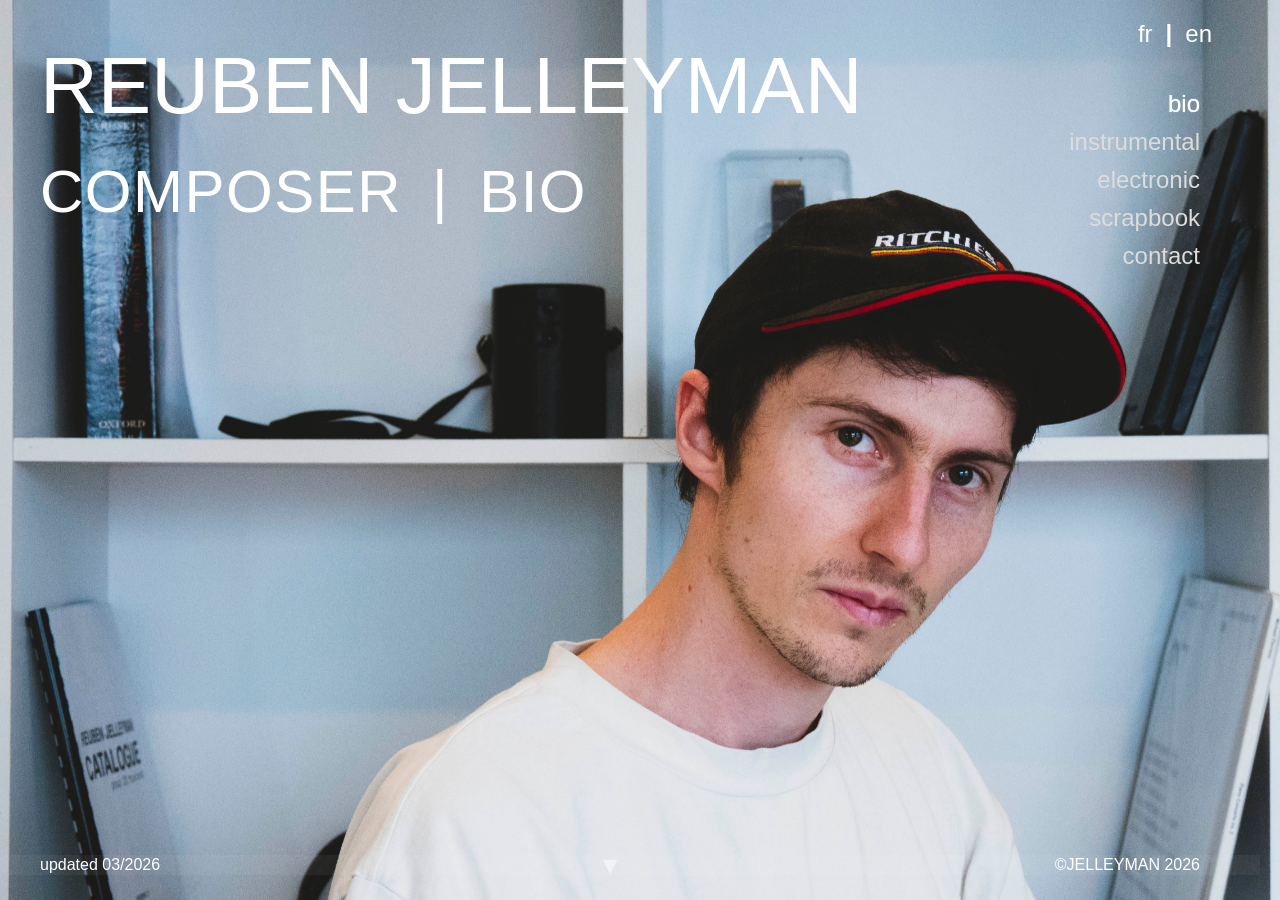
==== bio.html @ 557cd3b6 "feat: Major site overhaul - new pages, layout, and polish - Add scrapbook, electronic, instrumental " ====
<!DOCTYPE html>
<html>
    <head>
        <title data-i18n="bio_page_title"></title>
        <meta charset="utf-8">
        <meta name="viewport" content="width=device-width, initial-scale=1.0">
        <link rel="icon" href="images/halfharmonicNotehead_0002.png" type="image/png">
        <link rel="stylesheet" href="JELLEYMAN-css/general.css?v=6.1">
        <link rel="stylesheet" href="JELLEYMAN-css/header.css?v=6.1">
        <link rel="stylesheet" href="JELLEYMAN-css/footer.css?v=6.1">
        <link rel="stylesheet" href="JELLEYMAN-css/sidebar.css?v=6.1">
        <link rel="stylesheet" href="JELLEYMAN-css/bio.css?v=6.1">
        <link rel="stylesheet" href="JELLEYMAN-css/hamburger.css?v=6.1">
        </head>

        <body class="body-bio">

            <!-- Fixed Background -->
            <div id="bio-background"></div>

            <!-- Middle Section (Initially Invisible) -->
            <div id="middle-section">
                <div class="content-wrapper">
                    <div class="text-content">
                        <p data-i18n="bio_page_bio_text_1"></p>
                        <p data-i18n="bio_page_bio_text_2"></p>
                        <p data-i18n="bio_page_bio_text_3"></p>
                        <p data-i18n="bio_page_bio_text_4"></p>
                        <p data-i18n="bio_page_bio_text_5"></p>
                        <p><a href="pdfs/bio_2026-musique.pdf" download data-i18n="bio_page_download" style="color: whitesmoke; text-decoration: underline;"></a></p>
                        </div>                    <div class="image-content">
                        <img src="images/JELLEYMAN-profile2.jpg" alt="Reuben Jelleyman">
                    </div>
                </div>
            </div>

            <!-- Final Image Section (Initially Invisible) -->
            <div id="final-image-container">
                 <img src="images/JELLEYMAN-profile4.JPG" alt="Reuben Jelleyman">
                 <div class="credits">
                     <p data-i18n="website_credit">website design & build: Reuben Jelleyman</p>
                     <p data-i18n="photo_credit">photo credits: Reuben Jelleyman, Danielle Jelleyman</p>
                 </div>
            </div>

            <!-- Fixed UI Elements -->
            <div class="hamburger-menu" id="hamburger-icon">
                <div class="bar"></div>
                <div class="bar"></div>
                <div class="bar"></div>
            </div>

            <nav id="main-nav">
                <div id="language-switcher-container"></div>
                <div id="sidebar-placeholder" class="sidebar">
                </div>
            </nav>

            <div class="header-bottom">
                <div class="header-central-section">
                    <div id="scroll-arrow-up"><span>&#x25B2;</span></div>
                </div>
            </div>

            <div class="header-top">
                 <div class="header-left-section">
                    <div class="header-left-section-title" >
                        <a href="index.html">REUBEN JELLEYMAN</a>
                    </div>
                    <div class="header-left-section-sub">
                        <div class="header-left-section-sub-l" data-i18n="bio_page_composer">
                        </div>
                        <div class="header-left-section-sub-c" data-i18n="separator">
                        </div>
                        <div class="header-left-section-sub-r" data-i18n="bio_page_bio_title">
                        </div>
                    </div>  
                </div>
            </div>
            <div class="footer">
                <div class="footer-left-section" data-i18n="bio_page_updated"></div>
                <div class="footer-central-section">
                    <div id="scroll-arrow"><span>&#x25BC;</span></div>
                </div>
                <div class="footer-right-section" data-i18n="bio_page_copyright" data-no-fade-i18n="true"></div>
            </div>

            <script src="i18n.js?v=6.1" type="module"></script>
            <script src="bio-scroll.js?v=6.1"></script>
            <script src="hamburger.js?v=6.1"></script>
        </body>
        </html>
---- JELLEYMAN-css/general.css ----
body {
    margin: 0;
    font-family: helvetica;
    background-color: black; /* Ensure a dark background */
}

div {
        font-family: helvetica;
        margin-top: 0;
        margin-bottom: 20px;
        margin-right: 20px;
    }

/* OLD BODY STYLES (moved above) */

.header-left-section-sub-l[data-i18n] {
    transition: opacity 0.5s ease; /* Smooth transition for COMPOSER/COMPOSITEUR text */
}

.footer-left-section[data-i18n],
.footer-right-section[data-i18n] {
    transition: opacity 0.5s ease; /* Smooth transition for footer text */
}


.body-padding   {
    padding-top: 200px;    
}


a {
    text-decoration: none;
    color: black;
    }


.home-background{
    width: 100%;
    display: flex;
    align-content: center;
}

#static-background {
    position: fixed;
    top: 0;
    left: 0;
    width: 100%;
    height: 100vh;
    background-image: url('../images/montage-1-5.jpg');
    background-size: cover;
    background-position: center;
    z-index: -2; /* Ensure it's behind the background-montage */
}

#main-nav {
    position: relative;
    z-index: 10000; /* Ensure nav is above middle section and headers */
}
---- JELLEYMAN-css/header.css ----
.header-bottom {
    display: flex;
    flex-direction: row;
    align-items: center;
    justify-content: space-between;
    position: fixed;
    left: 0;
    right: 0;
    padding-left: 40px;
    padding-right: 40px;
    z-index: 1002;
    bottom: 55px;
    transition: all 1s ease-in-out;
    box-sizing: border-box;
}

.header-left-section {
    display: flex;
    flex-direction: column;
    align-items: flex-end; /* Align right */
    text-align: right;
    margin-left: auto; /* Push to right */
}

.header-central-section {
    flex: 1;
    display: flex;
    justify-content: center;
    align-items: center;
}

.header-right-section {
    flex: 1;
}

.header-top {
    display: flex;
    flex-direction: column;
    align-items: flex-start;
    text-align: left;
    position: fixed;
    left: 40px;
    top: 40px;
    z-index: 1002;
    /* transition: all 1s ease-in-out; */ /* Removed to allow JS control */
    box-sizing: border-box;
}

body.body-index .header-top {
    color: black;
}

body.body-index .header-top a {
    color: black;
}

body.body-instrumental .header-top,
body.body-bio .header-top {
    color: white;
}

body.body-instrumental .header-top a,
body.body-bio .header-top a {
    color: white;
}

.header-top .header-left-section {
    align-items: flex-start;
    text-align: left;
    margin-left: 0;
}

/* Language Switcher */
#language-switcher-container {
    position: absolute;
    top: 20px;
    right: 40px; /* Match copyright / sidebar margin */
    width: auto;
    z-index: 10000;
}

/* Force .language to stay within its container and not fly off screen */
#language-switcher-container .language {
    position: relative !important;
    top: 0 !important;
    right: 0 !important;
    display: flex;
    justify-content: flex-end;
    align-items: center;
    gap: 5px;
    margin: 0 !important;
}

#language-switcher-container .language div {
    margin: 0 !important;
}
body.body-index #language-switcher-container a,
body.body-index #language-switcher-container .separator {
    color: black;
}

/* Language switcher font sizes matched to sidebar */
#language-switcher-container a,
#language-switcher-container .separator {
    color: white;
    font-size: 24px;
    text-decoration: none;
    white-space: nowrap;
}

@media (max-width: 550px) {
    #language-switcher-container a,
    #language-switcher-container .separator {
        font-size: 18px;
    }
}

@media (min-width: 551px) and (max-width: 1200px) {
    #language-switcher-container a,
    #language-switcher-container .separator {
        font-size: 21px;
    }
}

/* Language switcher visibility for extra small screens (will be managed by JS for hamburger) */
@media (max-width: 599px) {
    #language-switcher-container {
        display: none; /* Hidden by default when hamburger is active */
    }
}

/* Title Layout Fixes - Default (large screen, >1200px) */
.header-left-section-title {
    font-size: 80px;
    white-space: nowrap;
}

.header-left-section-sub {
    font-size: 60px;
    white-space: nowrap;
    display: flex;
    align-items: center;
    gap: 0.5em;
    letter-spacing: 1.5px; /* Added for a bit more space */
    margin-top: 5px; /* Added for space from title */
}

.header-left-section-sub div {
    margin: 0 !important;
    white-space: nowrap; /* Prevent wrapping of children */
    flex-shrink: 0; /* Prevent flex items from shrinking and wrapping */
}

/* Medium screens (860px - 1200px) */
@media (min-width: 860px) and (max-width: 1200px) {
    .header-left-section-title { font-size: 51.6px; }
    .header-left-section-sub { font-size: 40.8px; }
}

/* Small screens (600px - 859px) */
@media (min-width: 600px) and (max-width: 859px) {
    .header-left-section-title { font-size: 36.5904px; }
    .header-left-section-sub { font-size: 26.136px; }
}

/* Extra small screens (<600px) - New breakpoint for hamburger menu */
@media (max-width: 599px) {
    .header-left-section-title { font-size: 25px; }
    .header-left-section-sub { font-size: 18px; }
}
---- JELLEYMAN-css/footer.css ----
.footer {
    height: 15px;
    display: flex;
    flex-direction: row;
    justify-content: space-between;
    padding-top: 10px;
    padding-left: 40px; /* Aligned with header and sidebar */
    padding-right: 40px; /* Aligned with header and sidebar */
    padding-bottom: 10px;
    z-index: 10000; /* Increased to be above sidebar (9999) */
    background-color: rgba(255, 255, 255, 0.05);
    position: fixed;
    left: 0px;
    right: 0px;
    bottom: 5px;
    color: white;
    box-sizing: border-box;
}

body.body-index .footer,
body.body-contact .footer {
    /* If these pages are light themed, though currently they seem to be dark/transparent too */
    /* color: black; */
}

/* Ensure right section text is white by default unless on index */
.footer-right-section {
    display: flex;
    justify-content: flex-end;
    align-items: center;
    width: 250px;
    color: inherit;
}

.footer-left-section {
    width: 250px;
    display: flex;
    align-items: center;
    justify-content: flex-start;
}

.footer-central-section {
    flex: 1;
    display: flex;
    justify-content: center;
    align-items: center;
}
---- JELLEYMAN-css/sidebar.css ----
.sidebar{
    z-index: 9999; /* High z-index to prevent obstruction */
    color: gainsboro; /* Default color for other pages */
    position: fixed;
    top: 80px; /* Position below header */
    right: 40px;
    bottom: 10px;
    width: 150px; /* Ensure enough width */
    text-align: right;
    font-size: 18px;
}

body.body-index .sidebar {
    color: black; /* Black text for index page */
}

body.body-index .sidebar a {
    color: black; /* Black links for index page */
}

body.body-index .sidebar-element:hover a,
body.body-index .sidebar-element span,
body.body-index .language a:hover { /* This rule might have been present, or a simpler one */
    text-shadow: 0 0 1px black; /* Subtle glow effect for black text */
    color: black; /* Ensure hover color is also black or a darker shade */
}

.sidebar-element {
    position: relative; /* Needed for z-index of text */
    display: flex;
    justify-content: right;
    align-items: center;
    margin-top: 10px;
    margin-bottom: 10px;
    /* Removed overflow: hidden; as it's no longer needed for the background image */
}

.sidebar-element:hover a,
.sidebar-element span,
.language a:hover { /* This rule might have been present, or a simpler one */
    text-shadow: 0 0 1px gainsboro; /* Very subtle glow effect */
    color: white; /* Slightly brighter color */
    transform: none; /* Remove scale effect */
    transition: text-shadow 0.3s ease-in-out, color 0.3s ease-in-out;
}

.sidebar-element a:visited{
    color: gainsboro
}

.sidebar a{
    text-decoration: none;
}

.sidebar a{
    color: gainsboro;
}

.language {
    position: absolute;
    right: 0px;
    top: -60px; /* Position relative to sidebar, aligned with REUBEN JELLEYMAN */
    font-family: helvetica;
    width: 150px; /* Ensure enough width for links and separator */
    margin-left: 20px;
    text-align: right;
    display: flex; /* Use flexbox for layout */
    justify-content: flex-end; /* Align items to the right */
    align-items: center; /* Vertically center items */
    gap: 5px; /* Space between items */
}

.language a {
    color: gainsboro; /* Default link color */
    text-decoration: none; /* No underline by default */
    cursor: pointer;
    padding: 6px 8px; /* Larger hit target */
    pointer-events: auto; /* Ensure clickable */
    transition: color 0.5s ease, font-weight 0.5s ease; /* Smooth transition for text */
}

.language a:hover {
    color: white; /* Slightly brighter on hover */
    text-decoration: none; /* Ensure no underline on hover */
    font-weight: bold; /* Bold on hover */
    background-color: transparent; /* Removed background color */
}

.language .separator { /* Style for the | separator */
    color: gainsboro; /* Default separator color */
    font-weight: bold;
}

body.body-index .language a,
body.body-index .language .separator {
    color: black; /* Black on index page */
}

body.body-index .language a:hover {
    color: #333; /* Darker on hover for index page */
    background-color: transparent; /* Removed background color */
}

/* Add transition for the static background element */
#static-background {
    transition: background-image 1s ease-in-out, opacity 1s ease-in-out;
    background-color: transparent; /* Ensure no white background */
}

.sidebar-element [data-i18n] {
    transition: opacity 0.5s ease; /* Smooth transition for language text changes */
}



@media (max-width: 550px){
    .sidebar{
        font-size: 18px;
    }
}

@media (min-width: 551px) and (max-width: 1200px){
    .sidebar{
        font-size: 21px;
        }   
    }

@media (min-width: 1201px){
    .sidebar{
        font-size: 24px;
    }
}
---- JELLEYMAN-css/bio.css ----
body.body-bio {
    background-color: black;
    overflow: hidden;
}

#bio-background {
    position: fixed;
    top: 0;
    left: 0;
    width: 100%;
    height: 100%;
    background-image: url('../images/JELLEYMAN-profile.jpg');
    background-size: cover;
    background-position: center;
    z-index: -1;
    transition: opacity 0.5s ease-out, transform 0.5s ease-out;
}

@media (max-width: 1400px) {
    #bio-background {
        background-position: 78% center;
    }
}

#middle-section {
    position: absolute;
    top: 100px; /* Bounded by header */
    bottom: 100px; /* Bounded by footer (changed from 200px) */
    left: 0;
    /* Width is center (50vw) + image width (500px) + gap to scrollbar (50px) */
    width: calc(50vw + 550px); 
    max-width: calc(100vw - 215px); /* Protect the sidebar area */
    height: calc(100vh - 200px); /* Adjusted for 100px top and 100px bottom */
    opacity: 0;
    pointer-events: none;
    transition: opacity 0.5s ease-in-out;
    display: block; 
    box-sizing: border-box;
    z-index: 1000;
    padding: 0; 
    
    overflow-y: auto; /* Enable scrolling */
    overflow-x: hidden;
    scrollbar-width: thin;
    scrollbar-color: #555 transparent;
}

/* Custom Scrollbar Styling */
#middle-section::-webkit-scrollbar {
    width: 25px;
}

#middle-section::-webkit-scrollbar-track {
    background: transparent;
    margin: 0; 
}

#middle-section::-webkit-scrollbar-thumb {
    background-color: #555;
    border-radius: 4px;
    border: 2px solid transparent;
    background-clip: content-box;
}

#middle-section::-webkit-scrollbar-button {
    background-color: transparent;
    color: white;
    font-size: 16px;
    opacity: 0.5;
    transition: opacity 0.3s ease-in-out;
    height: 16px;
}

#middle-section::-webkit-scrollbar-button:hover {
    opacity: 0.9;
}

#middle-section .content-wrapper {
    display: block;
    width: 100%;
    height: auto; 
    min-height: 100%;
    color: white;
    position: relative;
    margin-bottom: 0; /* Override global div margin */
}

/* Text on the left half */
#middle-section .text-content {
    width: 500px; 
    /* margin-left = center line (50vw) - gap from center (40px) - text width (500px) */
    margin-left: calc(50vw - 540px); 
    text-align: left;
    pointer-events: auto;
    margin-bottom: 0; /* Override global div margin */
}

/* Image on the right half, starting exactly at center line */
#middle-section .image-content {
    position: fixed;
    top: 100px; /* Match top of middle-section */
    left: 50vw; /* Exactly on the center line */
    width: 500px;
    height: calc(100vh - 200px); /* Match visible window height */
    pointer-events: none; 
}

#middle-section .image-content img {
    height: 100%;
    width: 100%;
    object-fit: cover; /* Crop image to fill */
    display: block;
    margin: 0;
}

#final-image-container {
    position: fixed;
    top: 0;
    left: 0;
    width: 100vw;
    height: 100vh;
    opacity: 0;
    pointer-events: none;
    transition: opacity 0.5s ease-in-out;
    display: flex;
    flex-direction: column;
    justify-content: center;
    align-items: center;
    box-sizing: border-box;
    z-index: 1001;
    overflow: hidden;
}

#final-image-container img {
    height: 80vh;
    width: auto;
    object-fit: contain;
    display: block;
    max-width: 90%;
}

.credits {
    position: static;
    text-align: center;
    color: whitesmoke;
    font-size: 16px;
    opacity: 0.7;
    margin-top: 20px;
}

.credits p {
    margin: 5px 0;
}

/* Arrow Styling */
#scroll-arrow, #scroll-arrow-up {
    z-index: 1001;
    color: white;
    font-size: 25px;
    cursor: pointer;
    transition: opacity 0.5s ease-in-out;
    position: static; 
    width: auto;
    transform: translateY(10px);
    opacity: 0;
    pointer-events: none;
}

#scroll-arrow-up {
    position: fixed; 
    top: 20px;
    left: 50%;
    transform: translateX(-50%);
}

#scroll-arrow.visible, #scroll-arrow-up.visible {
    opacity: 0.5;
    pointer-events: auto;
}

#scroll-arrow.visible:hover, #scroll-arrow-up.visible:hover {
    opacity: 0.9;
}

/* Match font-size to sidebar */
@media (max-width: 550px){
    #middle-section .text-content {
        font-size: 18px;
    }
}
@media (min-width: 551px) and (max-width: 1200px){
    #middle-section .text-content {
        font-size: 21px;
    }
}
@media (min-width: 1201px){
    #middle-section .text-content {
        font-size: 24px;
    }
}

/* Responsive adjustments for the new dimensions */
@media (max-width: 1400px) {
    #middle-section .image-content {
        /* Reduce image width to prevent sidebar overlap */
        width: calc(100vw - 50vw - 215px);
        min-width: 200px;
    }
    #middle-section {
        /* Adjust container width accordingly */
        width: calc(100vw - 215px);
    }
}

@media (max-width: 1100px) {
    #middle-section .image-content {
        display: none; /* Hide image on smaller screens */
    }
    #middle-section .text-content {
        width: calc(100% - 80px);
        margin-left: 40px; 
    }
    #middle-section {
        width: 100%;
        max-width: 100%;
    }
}

#middle-section .text-content a {
    color: white;
    text-decoration: underline;
}

/* Target the specific download link block if it needs spacing */
#middle-section .text-content p:first-child {
    margin-top: 0; /* Prevent extra scrollable space at top */
}

#middle-section .text-content p:last-child {
    margin-bottom: 0; /* Prevent extra scrollable space */
}

#middle-section .text-content p:last-child a {
    margin-top: 10px;
    display: inline-block;
}
---- JELLEYMAN-css/hamburger.css ----
/* Hamburger menu icon */
.hamburger-menu {
    position: fixed;
    top: 30px;
    right: 30px;
    width: 30px;
    height: 25px;
    cursor: pointer;
    z-index: 2147483647; /* Max z-index possible to ensure it is on top */
    display: flex;
    flex-direction: column;
    justify-content: space-around;
}

/* Hide hamburger menu on larger screens */
@media (min-width: 600px) {
    .hamburger-menu {
        display: none !important;
    }
}

.hamburger-menu .bar {
    width: 100%;
    height: 3px;
    background-color: white;
    box-shadow: 0 0 2px rgba(0,0,0,0.8); /* Ensure visibility on light backgrounds */
    transition: all 0.3s ease-in-out;
}

/* Make bars black on the index page (white background) */
body.body-index .hamburger-menu .bar {
    background-color: black;
    box-shadow: 0 0 2px rgba(255,255,255,0.8);
}

/* Ensure bars are white when the dark overlay is open, even on the index page */
body.body-index .hamburger-menu.open .bar {
    background-color: white;
    box-shadow: 0 0 2px rgba(0,0,0,0.8);
}

/* Hamburger menu animation */
.hamburger-menu.open .bar:nth-child(1) {
    transform: rotate(-45deg) translate(-5px, 6px);
}

.hamburger-menu.open .bar:nth-child(2) {
    opacity: 0;
}

.hamburger-menu.open .bar:nth-child(3) {
    transform: rotate(45deg) translate(-5px, -6px);
}

/* Small screens < 600px: use #main-nav as overlay */
@media (max-width: 599px) {
    /* Make the nav container an overlay */
    #main-nav {
        position: fixed;
        top: 0;
        left: 0;
        width: 100%;
        height: 100%;
        background-color: rgba(0, 0, 0, 0.9);
        display: flex;
        flex-direction: column;
        justify-content: center;
        align-items: center;
        opacity: 0;
        visibility: hidden;
        transition: opacity 0.3s ease-in-out, visibility 0.3s ease-in-out;
        z-index: 10000;
    }

    #main-nav.open {
        opacity: 1;
        visibility: visible;
    }

    /* By default hide these if they aren't overridden */
    #language-switcher-container,
    #sidebar-placeholder {
        display: none;
    }

    /* When menu is open, show and style the items */
    #main-nav.open #language-switcher-container {
        display: flex !important;
        position: static;
        margin-bottom: 20px;
        justify-content: center;
    }

    #main-nav.open #sidebar-placeholder {
        display: flex !important;
        position: static;
        flex-direction: column;
        align-items: center;
        gap: 20px;
    }

    #main-nav.open #sidebar-placeholder .sidebar-item {
        color: white;
        font-size: 24px;
        text-decoration: none;
    }
}
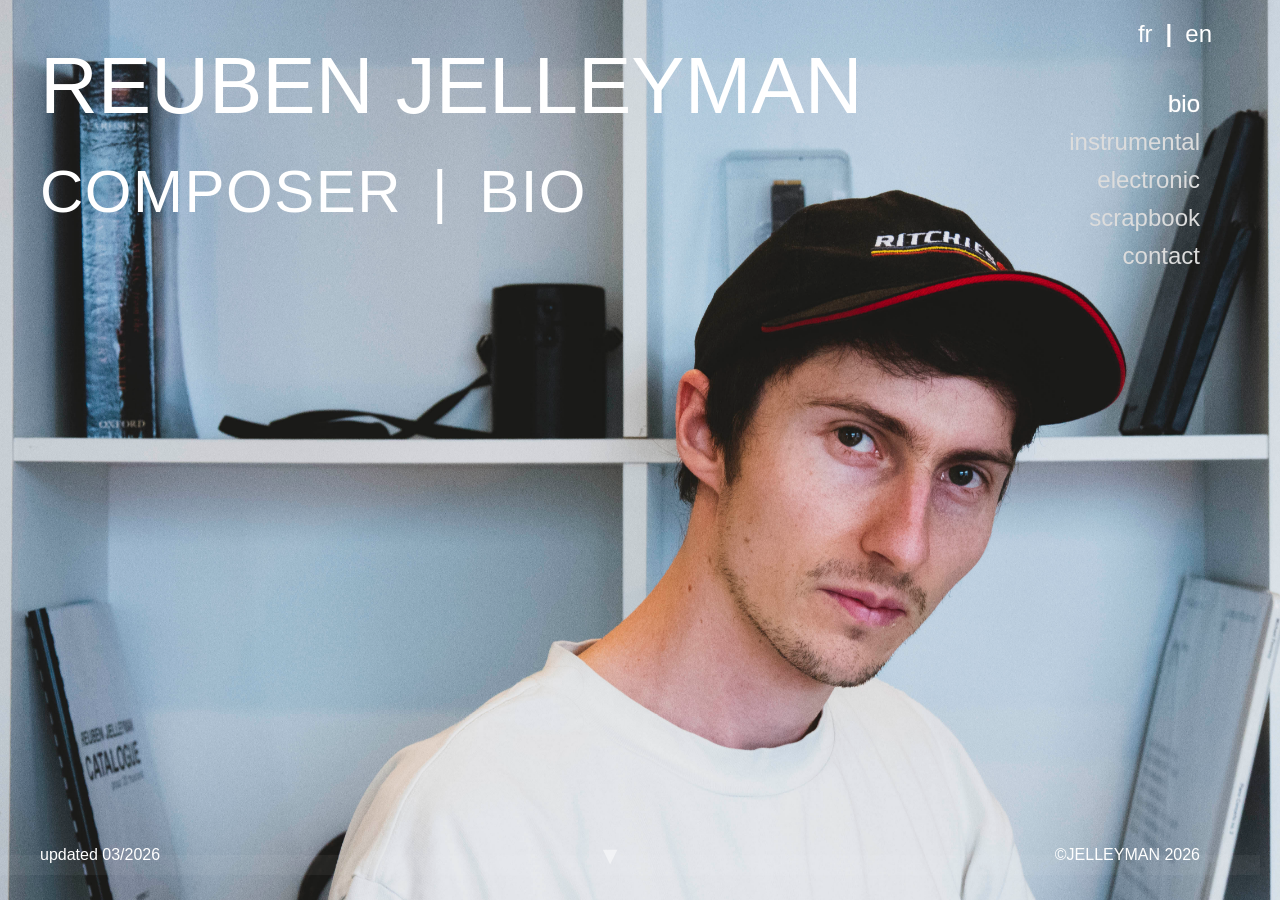
==== commit 191960f3: "fix: responsive layout for phones and tablets across all pages - hamburger: stronger bar shadow (spr" ====
--- a/bio.html
+++ b/bio.html
@@ -7,10 +7,10 @@
         <link rel="icon" href="images/halfharmonicNotehead_0002.png" type="image/png">
         <link rel="stylesheet" href="JELLEYMAN-css/general.css?v=6.1">
         <link rel="stylesheet" href="JELLEYMAN-css/header.css?v=6.1">
-        <link rel="stylesheet" href="JELLEYMAN-css/footer.css?v=6.1">
+        <link rel="stylesheet" href="JELLEYMAN-css/footer.css?v=6.2">
         <link rel="stylesheet" href="JELLEYMAN-css/sidebar.css?v=6.1">
-        <link rel="stylesheet" href="JELLEYMAN-css/bio.css?v=6.1">
-        <link rel="stylesheet" href="JELLEYMAN-css/hamburger.css?v=6.1">
+        <link rel="stylesheet" href="JELLEYMAN-css/bio.css?v=6.2">
+        <link rel="stylesheet" href="JELLEYMAN-css/hamburger.css?v=6.2">
         </head>
 
         <body class="body-bio">
--- a/JELLEYMAN-css/footer.css
+++ b/JELLEYMAN-css/footer.css
@@ -3,6 +3,7 @@
     display: flex;
     flex-direction: row;
     justify-content: space-between;
+    align-items: center;
     padding-top: 10px;
     padding-left: 40px; /* Aligned with header and sidebar */
     padding-right: 40px; /* Aligned with header and sidebar */
@@ -15,6 +16,7 @@
     bottom: 5px;
     color: white;
     box-sizing: border-box;
+    white-space: nowrap;
 }
 
 body.body-index .footer,
@@ -45,3 +47,37 @@
     justify-content: center;
     align-items: center;
 }
+
+/* Tablets (600–767px): padding stays 40px but fixed 250px sections can crowd
+   the center. Switch to auto widths and reduce padding a little. */
+@media (min-width: 600px) and (max-width: 767px) {
+    .footer {
+        padding-left: 20px;
+        padding-right: 20px;
+        font-size: 13px;
+    }
+    .footer-left-section {
+        width: auto;
+        flex: 0 1 auto;
+    }
+    .footer-right-section {
+        width: auto;
+        flex: 0 1 auto;
+    }
+}
+
+@media (max-width: 599px) {
+    .footer {
+        padding-left: 12px;
+        padding-right: 12px;
+        font-size: 11px;
+    }
+    .footer-left-section {
+        width: auto;
+        flex: 0 1 auto;
+    }
+    .footer-right-section {
+        width: auto;
+        flex: 0 1 auto;
+    }
+}
--- a/JELLEYMAN-css/bio.css
+++ b/JELLEYMAN-css/bio.css
@@ -218,7 +218,7 @@
     }
     #middle-section .text-content {
         width: calc(100% - 80px);
-        margin-left: 40px; 
+        margin-left: 40px;
     }
     #middle-section {
         width: 100%;
@@ -226,6 +226,15 @@
     }
 }
 
+/* On tablets where the sidebar is still visible (600–1099px), restore
+   sidebar clearance that was overridden by the rule above. */
+@media (min-width: 600px) and (max-width: 1100px) {
+    #middle-section {
+        width: calc(100vw - 215px);
+        max-width: calc(100vw - 215px);
+    }
+}
+
 #middle-section .text-content a {
     color: white;
     text-decoration: underline;
--- a/JELLEYMAN-css/hamburger.css
+++ b/JELLEYMAN-css/hamburger.css
@@ -23,7 +23,7 @@
     width: 100%;
     height: 3px;
     background-color: white;
-    box-shadow: 0 0 2px rgba(0,0,0,0.8); /* Ensure visibility on light backgrounds */
+    box-shadow: 0 0 4px 2px rgba(0,0,0,0.7); /* Strong outline to ensure visibility on any background */
     transition: all 0.3s ease-in-out;
 }
 
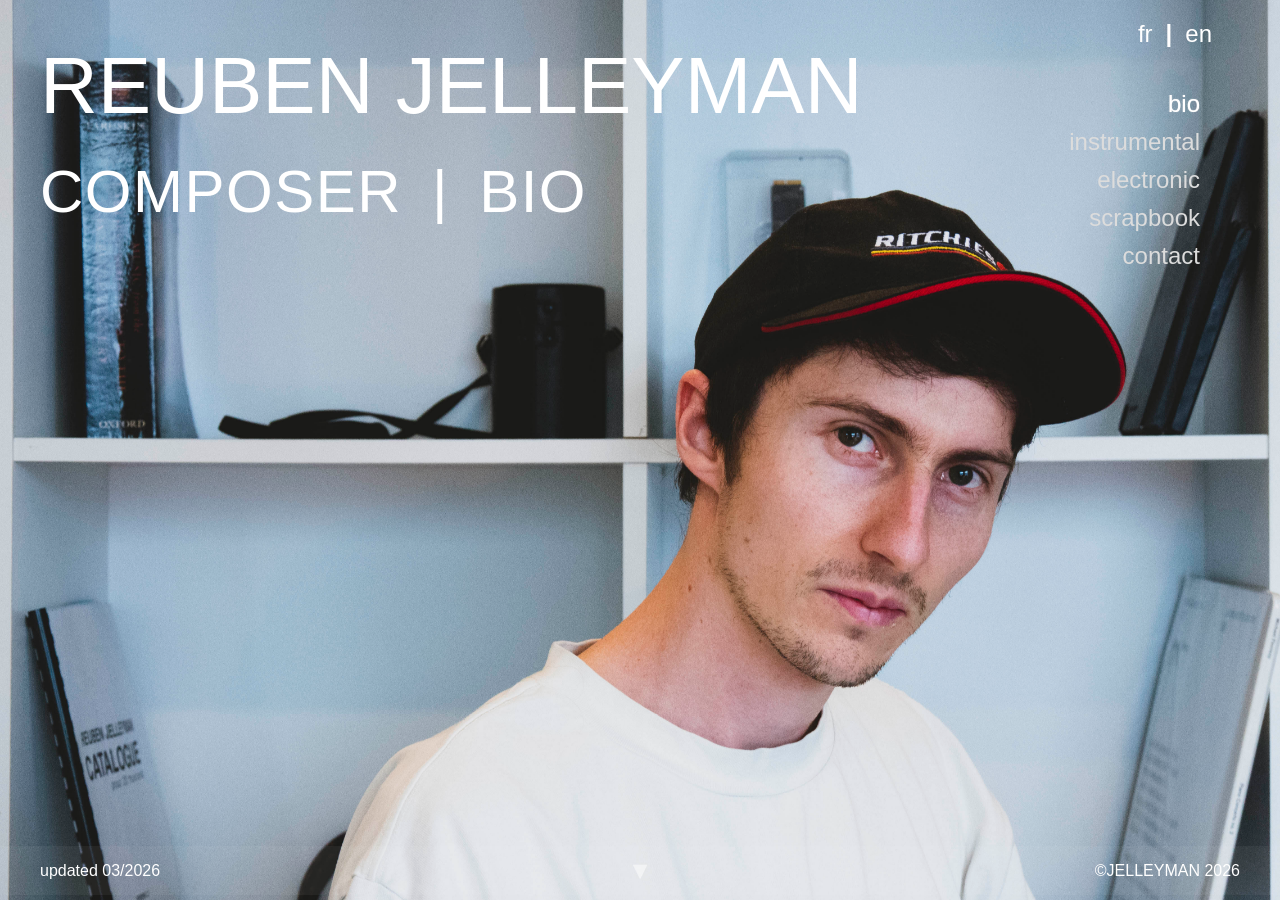
==== commit aa46ae5f: "fix: mobile UX polish — footer centering, hamburger alignment, page-specific layout fixes - Footer: " ====
--- a/bio.html
+++ b/bio.html
@@ -6,11 +6,11 @@
         <meta name="viewport" content="width=device-width, initial-scale=1.0">
         <link rel="icon" href="images/halfharmonicNotehead_0002.png" type="image/png">
         <link rel="stylesheet" href="JELLEYMAN-css/general.css?v=6.1">
-        <link rel="stylesheet" href="JELLEYMAN-css/header.css?v=6.1">
-        <link rel="stylesheet" href="JELLEYMAN-css/footer.css?v=6.2">
+        <link rel="stylesheet" href="JELLEYMAN-css/header.css?v=6.2">
+        <link rel="stylesheet" href="JELLEYMAN-css/footer.css?v=6.9">
         <link rel="stylesheet" href="JELLEYMAN-css/sidebar.css?v=6.1">
-        <link rel="stylesheet" href="JELLEYMAN-css/bio.css?v=6.2">
-        <link rel="stylesheet" href="JELLEYMAN-css/hamburger.css?v=6.2">
+        <link rel="stylesheet" href="JELLEYMAN-css/bio.css?v=6.5">
+        <link rel="stylesheet" href="JELLEYMAN-css/hamburger.css?v=6.8">
         </head>
 
         <body class="body-bio">
@@ -86,7 +86,7 @@
             </div>
 
             <script src="i18n.js?v=6.1" type="module"></script>
-            <script src="bio-scroll.js?v=6.1"></script>
-            <script src="hamburger.js?v=6.1"></script>
+            <script src="bio-scroll.js?v=6.2"></script>
+            <script src="hamburger.js?v=6.2"></script>
         </body>
         </html>
--- a/JELLEYMAN-css/header.css
+++ b/JELLEYMAN-css/header.css
@@ -167,4 +167,10 @@
 @media (max-width: 599px) {
     .header-left-section-title { font-size: 25px; }
     .header-left-section-sub { font-size: 18px; }
+
+    /* Align title top and left with the hamburger icon (top:30px, right:20px) */
+    .header-top {
+        top: 30px;
+        left: 20px;
+    }
 }
--- a/JELLEYMAN-css/footer.css
+++ b/JELLEYMAN-css/footer.css
@@ -1,18 +1,17 @@
 .footer {
-    height: 15px;
     display: flex;
     flex-direction: row;
-    justify-content: space-between;
     align-items: center;
     padding-top: 10px;
     padding-left: 40px; /* Aligned with header and sidebar */
     padding-right: 40px; /* Aligned with header and sidebar */
     padding-bottom: 10px;
-    z-index: 10000; /* Increased to be above sidebar (9999) */
+    margin: 0; /* Reset global div margins — margin-right: 20px was shrinking the footer asymmetrically */
+    z-index: 10000; /* Above sidebar (9999) */
     background-color: rgba(255, 255, 255, 0.05);
     position: fixed;
-    left: 0px;
-    right: 0px;
+    left: 0;
+    right: 0;
     bottom: 5px;
     color: white;
     box-sizing: border-box;
@@ -21,63 +20,48 @@
 
 body.body-index .footer,
 body.body-contact .footer {
-    /* If these pages are light themed, though currently they seem to be dark/transparent too */
-    /* color: black; */
-}
-
-/* Ensure right section text is white by default unless on index */
-.footer-right-section {
-    display: flex;
-    justify-content: flex-end;
-    align-items: center;
-    width: 250px;
-    color: inherit;
+    /* reserved for page-specific colour overrides */
 }
 
 .footer-left-section {
-    width: 250px;
+    flex: 1;
     display: flex;
     align-items: center;
     justify-content: flex-start;
+    margin: 0;
 }
 
 .footer-central-section {
+    display: flex;
+    align-items: center;
+    justify-content: center;
+    margin: 0;
+}
+
+.footer-central-section #scroll-arrow {
+    margin: 0;       /* Reset global div margins that push it off-centre */
+    transform: none; /* Reset page-level translateY(10px) that shifts it down */
+}
+
+.footer-central-section #scroll-arrow.visible {
+    transform: none;
+}
+
+.footer-right-section {
     flex: 1;
     display: flex;
-    justify-content: center;
     align-items: center;
+    justify-content: flex-end;
+    color: inherit;
+    margin: 0;
 }
 
-/* Tablets (600–767px): padding stays 40px but fixed 250px sections can crowd
-   the center. Switch to auto widths and reduce padding a little. */
-@media (min-width: 600px) and (max-width: 767px) {
+/* Phones (<600px): reduce padding and font size. Keep left/right equal so
+   footer text aligns with the hamburger menu edges on small screens. */
+@media (max-width: 599px) {
     .footer {
         padding-left: 20px;
         padding-right: 20px;
-        font-size: 13px;
-    }
-    .footer-left-section {
-        width: auto;
-        flex: 0 1 auto;
-    }
-    .footer-right-section {
-        width: auto;
-        flex: 0 1 auto;
+        font-size: 11px;
     }
 }
-
-@media (max-width: 599px) {
-    .footer {
-        padding-left: 12px;
-        padding-right: 12px;
-        font-size: 11px;
-    }
-    .footer-left-section {
-        width: auto;
-        flex: 0 1 auto;
-    }
-    .footer-right-section {
-        width: auto;
-        flex: 0 1 auto;
-    }
-}
--- a/JELLEYMAN-css/bio.css
+++ b/JELLEYMAN-css/bio.css
@@ -188,6 +188,20 @@
         font-size: 18px;
     }
 }
+
+/* Page 3 (final image): hide header titles — bio-scroll.js adds this class */
+body.bio-page3 .header-top,
+body.bio-page3 .header-bottom {
+    display: none !important;
+}
+
+/* iPhone sizes (<600px): push final image down so it clears the hamburger icon */
+@media (max-width: 599px) {
+    #final-image-container {
+        padding-top: 20px;
+        box-sizing: border-box;
+    }
+}
 @media (min-width: 551px) and (max-width: 1200px){
     #middle-section .text-content {
         font-size: 21px;
@@ -235,6 +249,16 @@
     }
 }
 
+/* Landscape phones (≥600px wide, ≤480px tall): the default top:100/bottom:100
+   offsets leave only ~175px of content. Tighten them for short viewports. */
+@media (min-width: 600px) and (max-height: 480px) {
+    #middle-section {
+        top: 60px;
+        bottom: 60px;
+        height: calc(100vh - 120px);
+    }
+}
+
 #middle-section .text-content a {
     color: white;
     text-decoration: underline;
--- a/JELLEYMAN-css/hamburger.css
+++ b/JELLEYMAN-css/hamburger.css
@@ -2,9 +2,9 @@
 .hamburger-menu {
     position: fixed;
     top: 30px;
-    right: 30px;
-    width: 30px;
-    height: 25px;
+    right: 20px; /* Matches footer padding-right on mobile (<600px) */
+    width: 24px;  /* ~20% smaller than original 30px */
+    height: 20px; /* ~20% smaller than original 25px */
     cursor: pointer;
     z-index: 2147483647; /* Max z-index possible to ensure it is on top */
     display: flex;
@@ -23,25 +23,23 @@
     width: 100%;
     height: 3px;
     background-color: white;
-    box-shadow: 0 0 4px 2px rgba(0,0,0,0.7); /* Strong outline to ensure visibility on any background */
+    margin: 0; /* Reset global div margin so bars stay inside the 25px container */
     transition: all 0.3s ease-in-out;
 }
 
 /* Make bars black on the index page (white background) */
 body.body-index .hamburger-menu .bar {
     background-color: black;
-    box-shadow: 0 0 2px rgba(255,255,255,0.8);
 }
 
 /* Ensure bars are white when the dark overlay is open, even on the index page */
 body.body-index .hamburger-menu.open .bar {
     background-color: white;
-    box-shadow: 0 0 2px rgba(0,0,0,0.8);
 }
 
 /* Hamburger menu animation */
 .hamburger-menu.open .bar:nth-child(1) {
-    transform: rotate(-45deg) translate(-5px, 6px);
+    transform: rotate(-45deg) translate(-4px, 4px);
 }
 
 .hamburger-menu.open .bar:nth-child(2) {
@@ -49,7 +47,7 @@
 }
 
 .hamburger-menu.open .bar:nth-child(3) {
-    transform: rotate(45deg) translate(-5px, -6px);
+    transform: rotate(45deg) translate(-4px, -4px);
 }
 
 /* Small screens < 600px: use #main-nav as overlay */
@@ -83,25 +81,36 @@
         display: none;
     }
 
-    /* When menu is open, show and style the items */
+    /* When menu is open, keep language switcher fixed at top-right (its normal position) */
     #main-nav.open #language-switcher-container {
         display: flex !important;
-        position: static;
-        margin-bottom: 20px;
-        justify-content: center;
+        position: fixed;
+        top: 30px;
+        right: 55px; /* Clear of the hamburger icon at right:20px width:24px */
+        justify-content: flex-end;
     }
 
     #main-nav.open #sidebar-placeholder {
         display: flex !important;
         position: static;
+        width: auto;       /* Override .sidebar's width: 150px */
+        text-align: center; /* Override .sidebar's text-align: right */
         flex-direction: column;
         align-items: center;
         gap: 20px;
     }
 
-    #main-nav.open #sidebar-placeholder .sidebar-item {
+    /* .sidebar-element is the actual class rendered by i18n.js */
+    #main-nav.open #sidebar-placeholder .sidebar-element {
+        justify-content: center;
+        margin: 0;
+    }
+
+    #main-nav.open #sidebar-placeholder .sidebar-element a,
+    #main-nav.open #sidebar-placeholder .sidebar-element span {
         color: white;
         font-size: 24px;
         text-decoration: none;
+        text-align: center;
     }
 }
